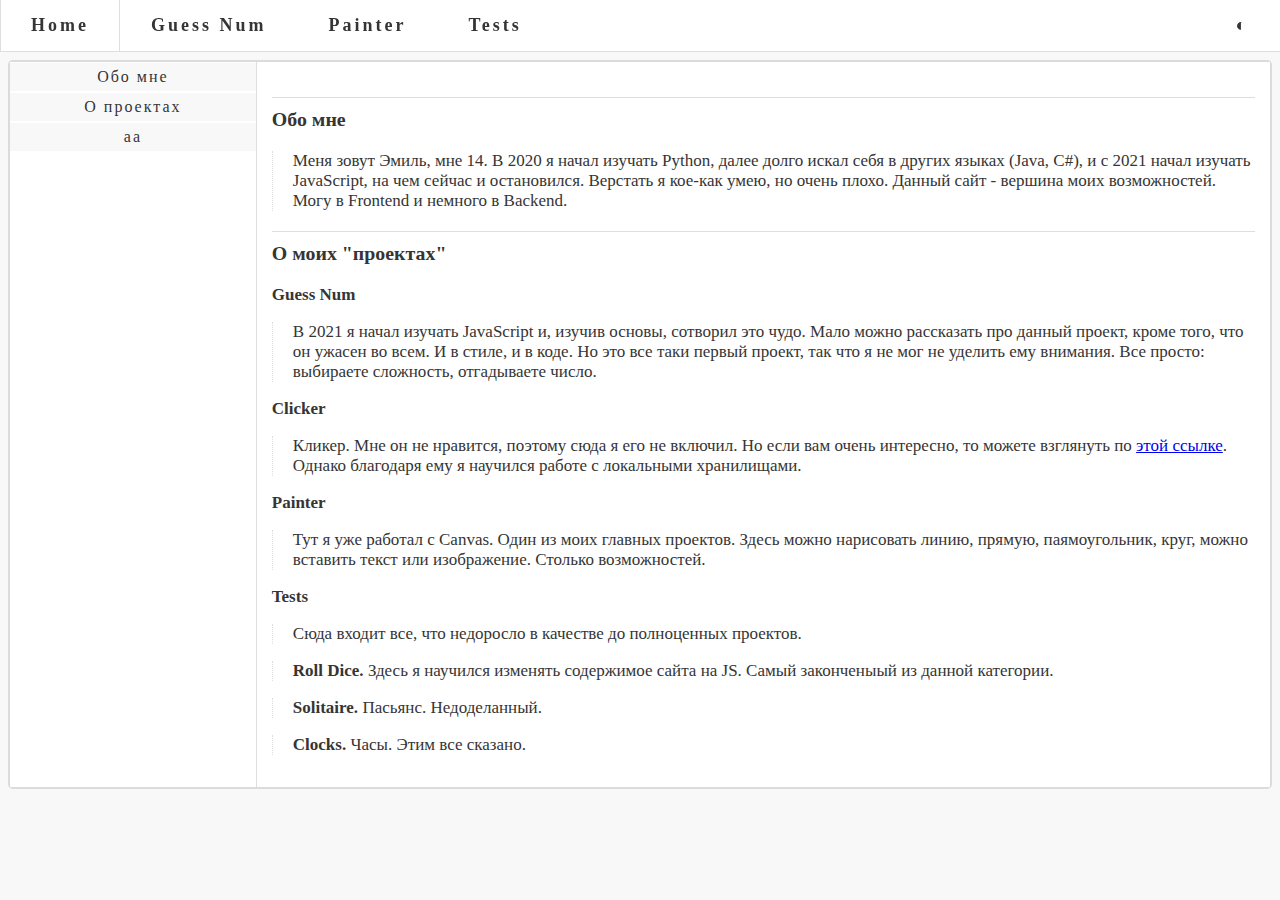
==== site/index.html @ e5d7d676 "a" ====
<!DOCTYPE html>
<html lang="en">
<head>
    <meta charset="UTF-8">
    <title>Home</title>
    <link rel="stylesheet" href="styles/index.css">
</head>
<body>
    <div id="wrapper">
        <div id="menu">
            <a href="#" class="active">Home</a>
            <a href="numbers.html">Guess Num</a>
            <a href="risovalka.html">Painter</a>
            <a href="tests.html">Tests</a>
            <a id="dark">&#9680;</a>
        </div>
        <div id="container">
            <div id="sidebar">
                <a href="#aboutMe">Обо мне</a>
                <a href="#aboutProjects">О проектах</a>
                <a>aa</a>
            </div>
            <div id="main">
                <h3 id="aboutMe">Обо мне</h3>
                <!-- <img src="image/сертификат1.png">
                <img src="image/сертификат2.png"> -->
                <p>Меня зовут Эмиль, мне 14. В 2020 я начал изучать Python, далее долго искал себя в других языках (Java, C#), и с 2021 начал изучать JavaScript, на чем сейчас и остановился. Верстать я кое-как умею, но очень плохо. Данный сайт - вершина моих возможностей. Могу в Frontend и немного в Backend.</p>
                <h3 id="aboutProjects">О моих "проектах"</h3>
                <b>Guess Num</b>
                <p>В 2021 я начал изучать JavaScript и, изучив основы, сотворил это чудо. Мало можно рассказать про данный проект, кроме того, что он ужасен во всем. И в стиле, и в коде. Но это все таки первый проект, так что я не мог не уделить ему внимания. Все просто: выбираете сложность, отгадываете число.</p>
                <b>Clicker</b>
                <p>Кликер. Мне он не нравится, поэтому сюда я его не включил. Но если вам очень интересно, то можете взглянуть по <a href="http://e965137u.beget.tech/index.html">этой ссылке</a>. Однако благодаря ему я научился работе с локальными хранилищами.</p>
                <b>Painter</b>
                <p>Тут я уже работал с Canvas. Один из моих главных проектов. Здесь можно нарисовать линию, прямую, паямоугольник, круг, можно вставить текст или изображение. Столько возможностей.</p>
                <b>Tests</b>
                <p>Сюда входит все, что недоросло в качестве до полноценных проектов.</p>
                <p><b>Roll Dice. </b>Здесь я научился изменять содержимое сайта на JS. Самый законченыый из данной категории.</p>
                <p><b>Solitaire.</b> Пасьянс. Недоделанный.</p>
                <p><b>Clocks. </b> Часы. Этим все сказано.</p>
            </div>
        </div>
    </div>
    <script src="scripts/index.js"></script>
</body>
</html>
---- site/styles/index.css ----
body{
    background-color: #f8f8f8;
}
.night{
    filter: invert(90%);
}
#dark{
    position: absolute;
    right: 0;
    user-select: none;
}
#wrapper{
    font-family:  'Trebuchet MS', Calibri;
    box-sizing: border-box;
    color: #353535;
    cursor: default;
}
#menu{
    z-index: 10;
    display: flex;
    width: 100%;
    position: fixed;
    top: 0;
    left: 0;
    border-bottom: 1px solid #bdbdbd80;
    background-color: #fffffff9;
}
#menu a{
    border-inline: 1px #0000 solid;
    padding: 15px;
    padding-inline: 30px;
    font-size: 18px;
    font-weight: bold;
    text-decoration: none;
    color: #353535;
    /* font-variant: small-caps; */
    letter-spacing: 3px;
}
#menu a:hover, #menu a.active{
    border-inline: 1px #bdbdbd80 solid;
}
#container{
    margin-top: 60px;
    box-sizing: border-box;
    display: flex;
    border: 2px solid #bdbdbd80;
    border-radius: 5px;
}
#main{
    font-size: 17px;
    padding: 15px;
    /* margin: 15px auto; */
    width: 100%;
    background-color: #fff;
}
#main h3{
    padding-top: 10px;
    border-top: 1px #bdbdbd80 solid;
}
#main p{
    border-left: 1px #bdbdbd80 dotted;
    padding-left: 20px;
}
#main img{
    float: right;
    width: 300px;
    margin: 30px;
}
#sidebar{
    border-right: 1px solid #bdbdbd80;
    /* padding: 10px; */
    background-color: #fff;
    width: 25%;
    display: flex;
    flex-direction: column;
}
#sidebar a{
    text-align: center;
    padding: 5px;
    margin: 1px 0;
    background-color: #c9c9c920;
    text-decoration: none;
    color: #353535;
    letter-spacing: 2px;
}
#sidebar a:hover{
    text-decoration: underline;
}
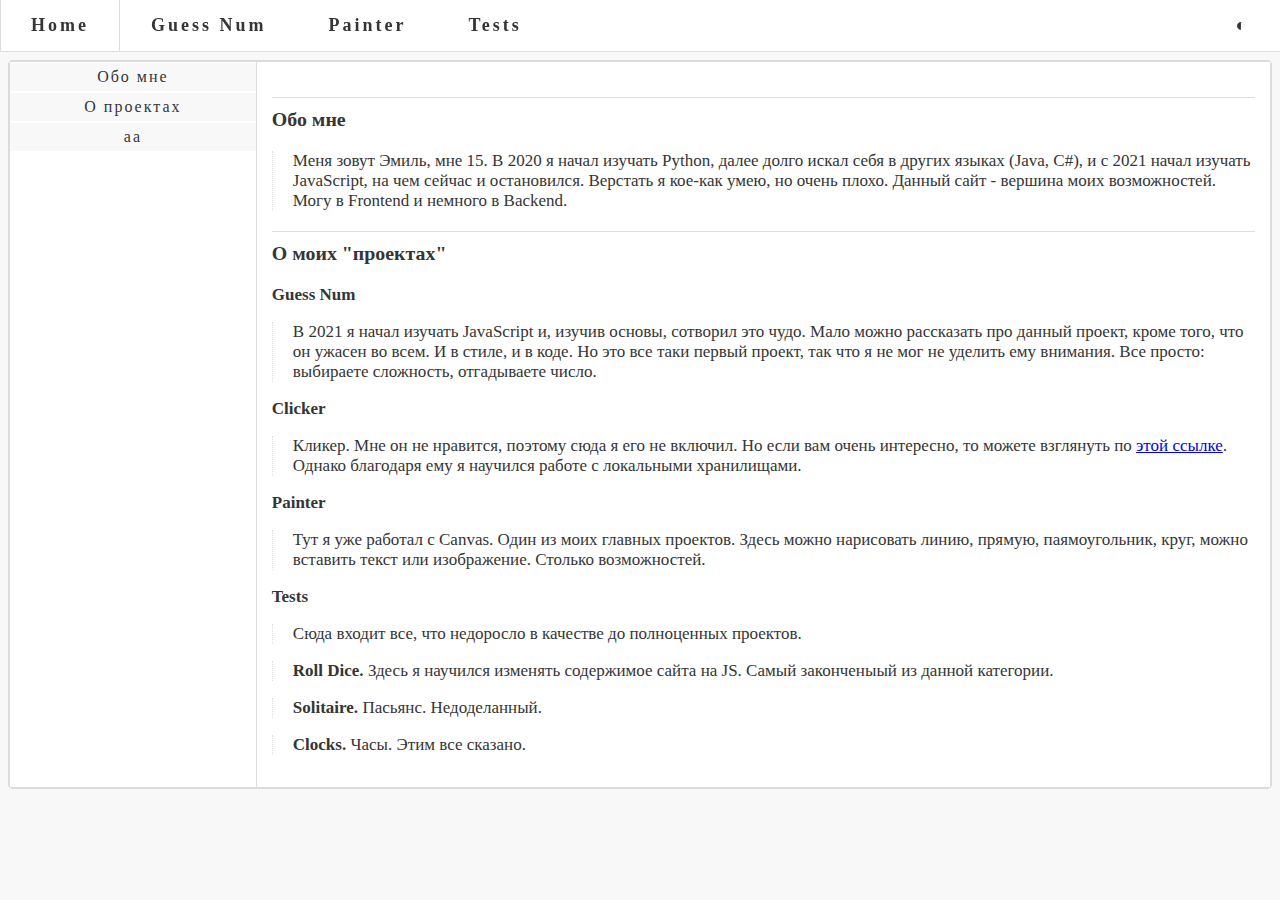
==== commit 5f4263f6: "Update index.html" ====
--- a/site/index.html
+++ b/site/index.html
@@ -24,7 +24,7 @@
                 <h3 id="aboutMe">Обо мне</h3>
                 <!-- <img src="image/сертификат1.png">
                 <img src="image/сертификат2.png"> -->
-                <p>Меня зовут Эмиль, мне 14. В 2020 я начал изучать Python, далее долго искал себя в других языках (Java, C#), и с 2021 начал изучать JavaScript, на чем сейчас и остановился. Верстать я кое-как умею, но очень плохо. Данный сайт - вершина моих возможностей. Могу в Frontend и немного в Backend.</p>
+                <p>Меня зовут Эмиль, мне 15. В 2020 я начал изучать Python, далее долго искал себя в других языках (Java, C#), и с 2021 начал изучать JavaScript, на чем сейчас и остановился. Верстать я кое-как умею, но очень плохо. Данный сайт - вершина моих возможностей. Могу в Frontend и немного в Backend.</p>
                 <h3 id="aboutProjects">О моих "проектах"</h3>
                 <b>Guess Num</b>
                 <p>В 2021 я начал изучать JavaScript и, изучив основы, сотворил это чудо. Мало можно рассказать про данный проект, кроме того, что он ужасен во всем. И в стиле, и в коде. Но это все таки первый проект, так что я не мог не уделить ему внимания. Все просто: выбираете сложность, отгадываете число.</p>
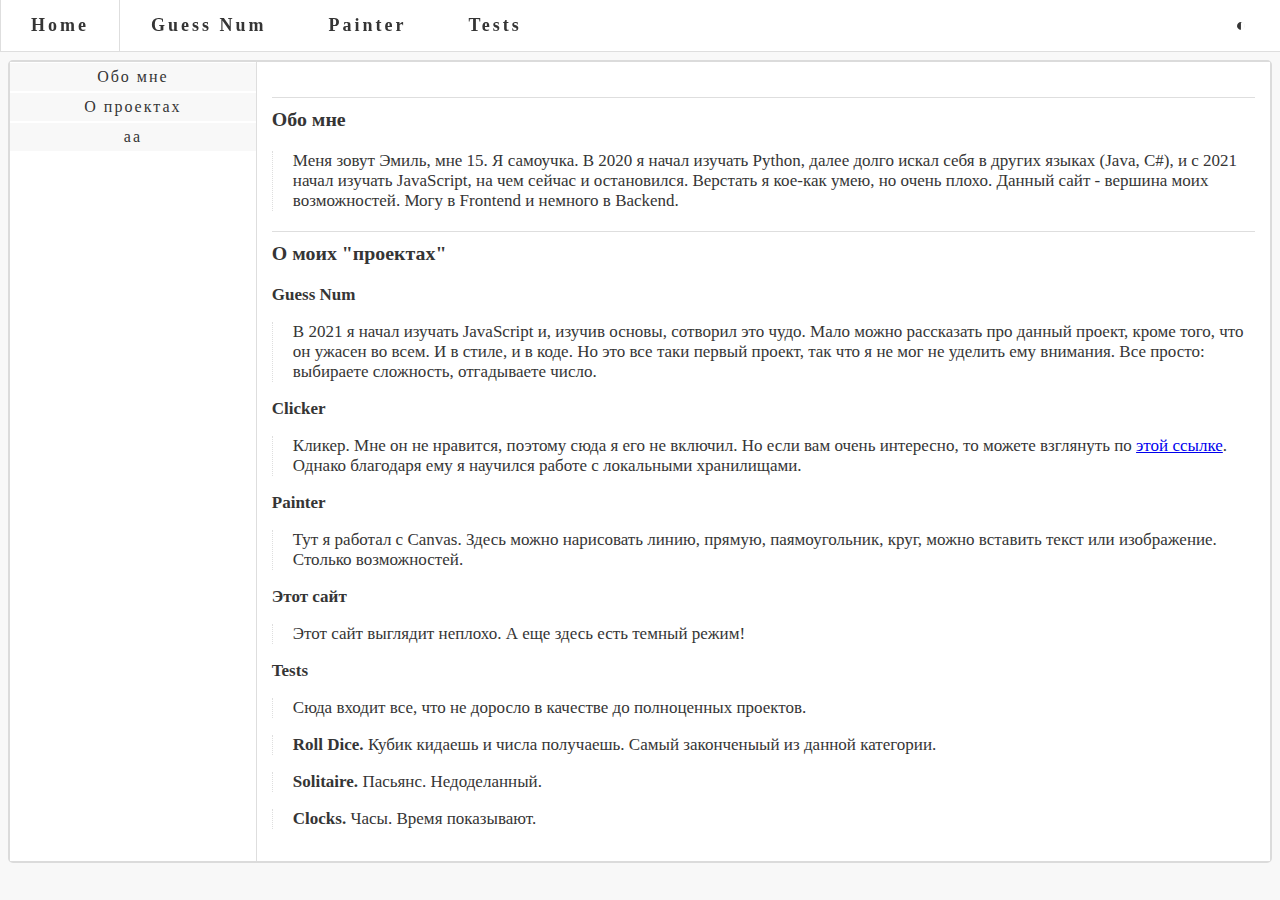
==== commit f4c6d8da: "ф" ====
--- a/site/index.html
+++ b/site/index.html
@@ -22,21 +22,25 @@
             </div>
             <div id="main">
                 <h3 id="aboutMe">Обо мне</h3>
-                <!-- <img src="image/сертификат1.png">
-                <img src="image/сертификат2.png"> -->
-                <p>Меня зовут Эмиль, мне 15. В 2020 я начал изучать Python, далее долго искал себя в других языках (Java, C#), и с 2021 начал изучать JavaScript, на чем сейчас и остановился. Верстать я кое-как умею, но очень плохо. Данный сайт - вершина моих возможностей. Могу в Frontend и немного в Backend.</p>
+                <p>
+                <!-- <img src="image/сертификат1.png" alt="сертификат">
+                <img src="image/сертификат2.png" alt="сертификат"> -->
+                Меня зовут Эмиль, мне 15. Я самоучка. В 2020 я начал изучать Python, далее долго искал себя в других языках (Java, C#), и с 2021 начал изучать JavaScript, на чем сейчас и остановился. Верстать я кое-как умею, но очень плохо. Данный сайт - вершина моих возможностей. Могу в Frontend и немного в Backend.
+                </p>
                 <h3 id="aboutProjects">О моих "проектах"</h3>
                 <b>Guess Num</b>
                 <p>В 2021 я начал изучать JavaScript и, изучив основы, сотворил это чудо. Мало можно рассказать про данный проект, кроме того, что он ужасен во всем. И в стиле, и в коде. Но это все таки первый проект, так что я не мог не уделить ему внимания. Все просто: выбираете сложность, отгадываете число.</p>
                 <b>Clicker</b>
                 <p>Кликер. Мне он не нравится, поэтому сюда я его не включил. Но если вам очень интересно, то можете взглянуть по <a href="http://e965137u.beget.tech/index.html">этой ссылке</a>. Однако благодаря ему я научился работе с локальными хранилищами.</p>
                 <b>Painter</b>
-                <p>Тут я уже работал с Canvas. Один из моих главных проектов. Здесь можно нарисовать линию, прямую, паямоугольник, круг, можно вставить текст или изображение. Столько возможностей.</p>
+                <p>Тут я работал с Canvas. Здесь можно нарисовать линию, прямую, паямоугольник, круг, можно вставить текст или изображение. Столько возможностей.</p>
+                <b>Этот сайт</b>
+                <p>Этот сайт выглядит неплохо. А еще здесь есть темный режим!</p>
                 <b>Tests</b>
-                <p>Сюда входит все, что недоросло в качестве до полноценных проектов.</p>
-                <p><b>Roll Dice. </b>Здесь я научился изменять содержимое сайта на JS. Самый законченыый из данной категории.</p>
+                <p>Сюда входит все, что не доросло в качестве до полноценных проектов.</p>
+                <p><b>Roll Dice. </b>Кубик кидаешь и числа получаешь. Самый законченыый из данной категории.</p>
                 <p><b>Solitaire.</b> Пасьянс. Недоделанный.</p>
-                <p><b>Clocks. </b> Часы. Этим все сказано.</p>
+                <p><b>Clocks. </b> Часы. Время показывают.</p>
             </div>
         </div>
     </div>
--- a/site/styles/index.css
+++ b/site/styles/index.css
@@ -64,7 +64,9 @@
 #main img{
     float: right;
     width: 300px;
-    margin: 30px;
+    margin: 10px;
+    position: relative;
+    border: #353535 1px solid;
 }
 #sidebar{
     border-right: 1px solid #bdbdbd80;
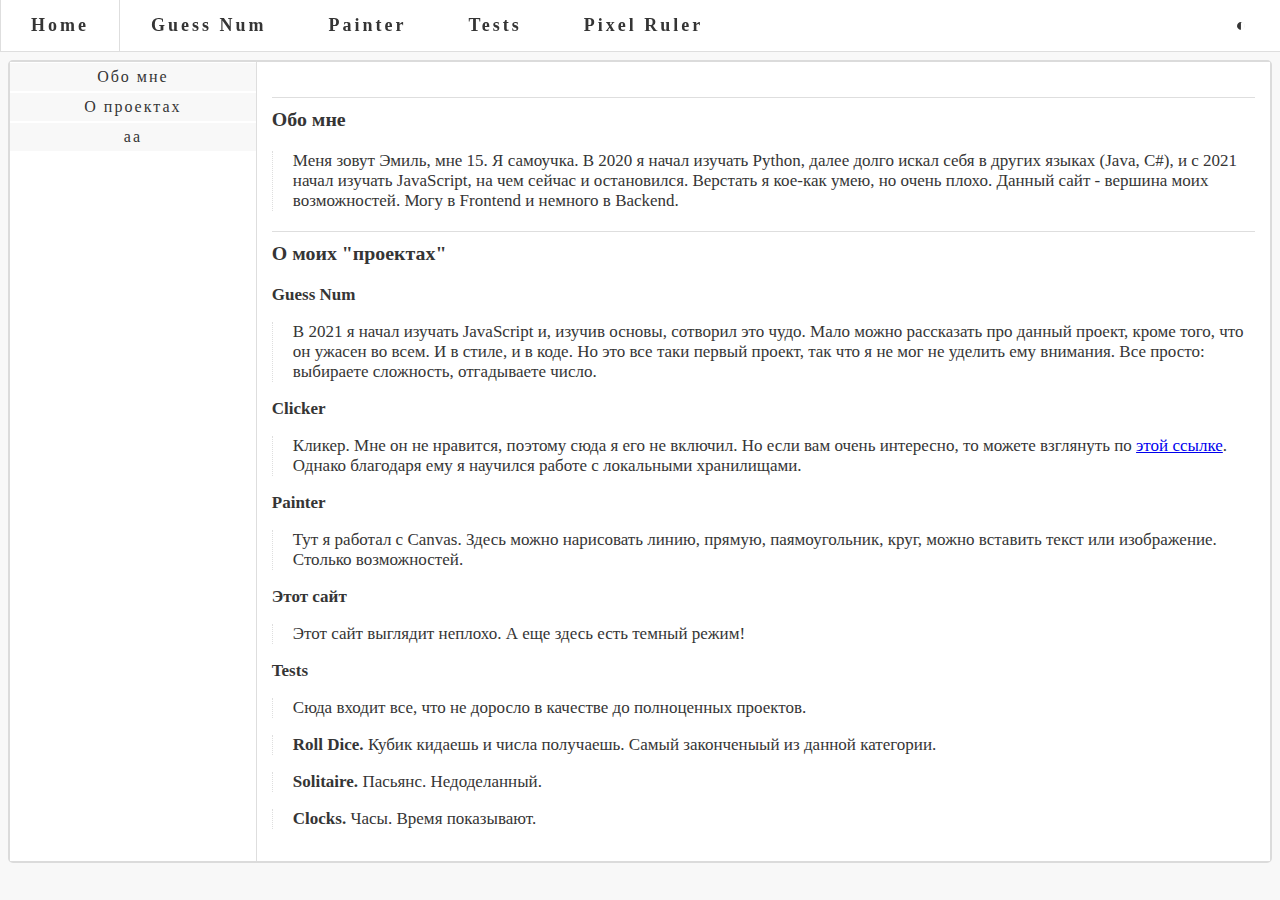
==== commit 7c5290fb: "a" ====
--- a/site/index.html
+++ b/site/index.html
@@ -12,6 +12,7 @@
             <a href="numbers.html">Guess Num</a>
             <a href="risovalka.html">Painter</a>
             <a href="tests.html">Tests</a>
+            <a href="pixel ruler.html">Pixel Ruler</a>
             <a id="dark">&#9680;</a>
         </div>
         <div id="container">
@@ -44,6 +45,6 @@
             </div>
         </div>
     </div>
-    <script src="scripts/index.js"></script>
+    <script src="scripts/dark.js"></script>
 </body>
 </html>